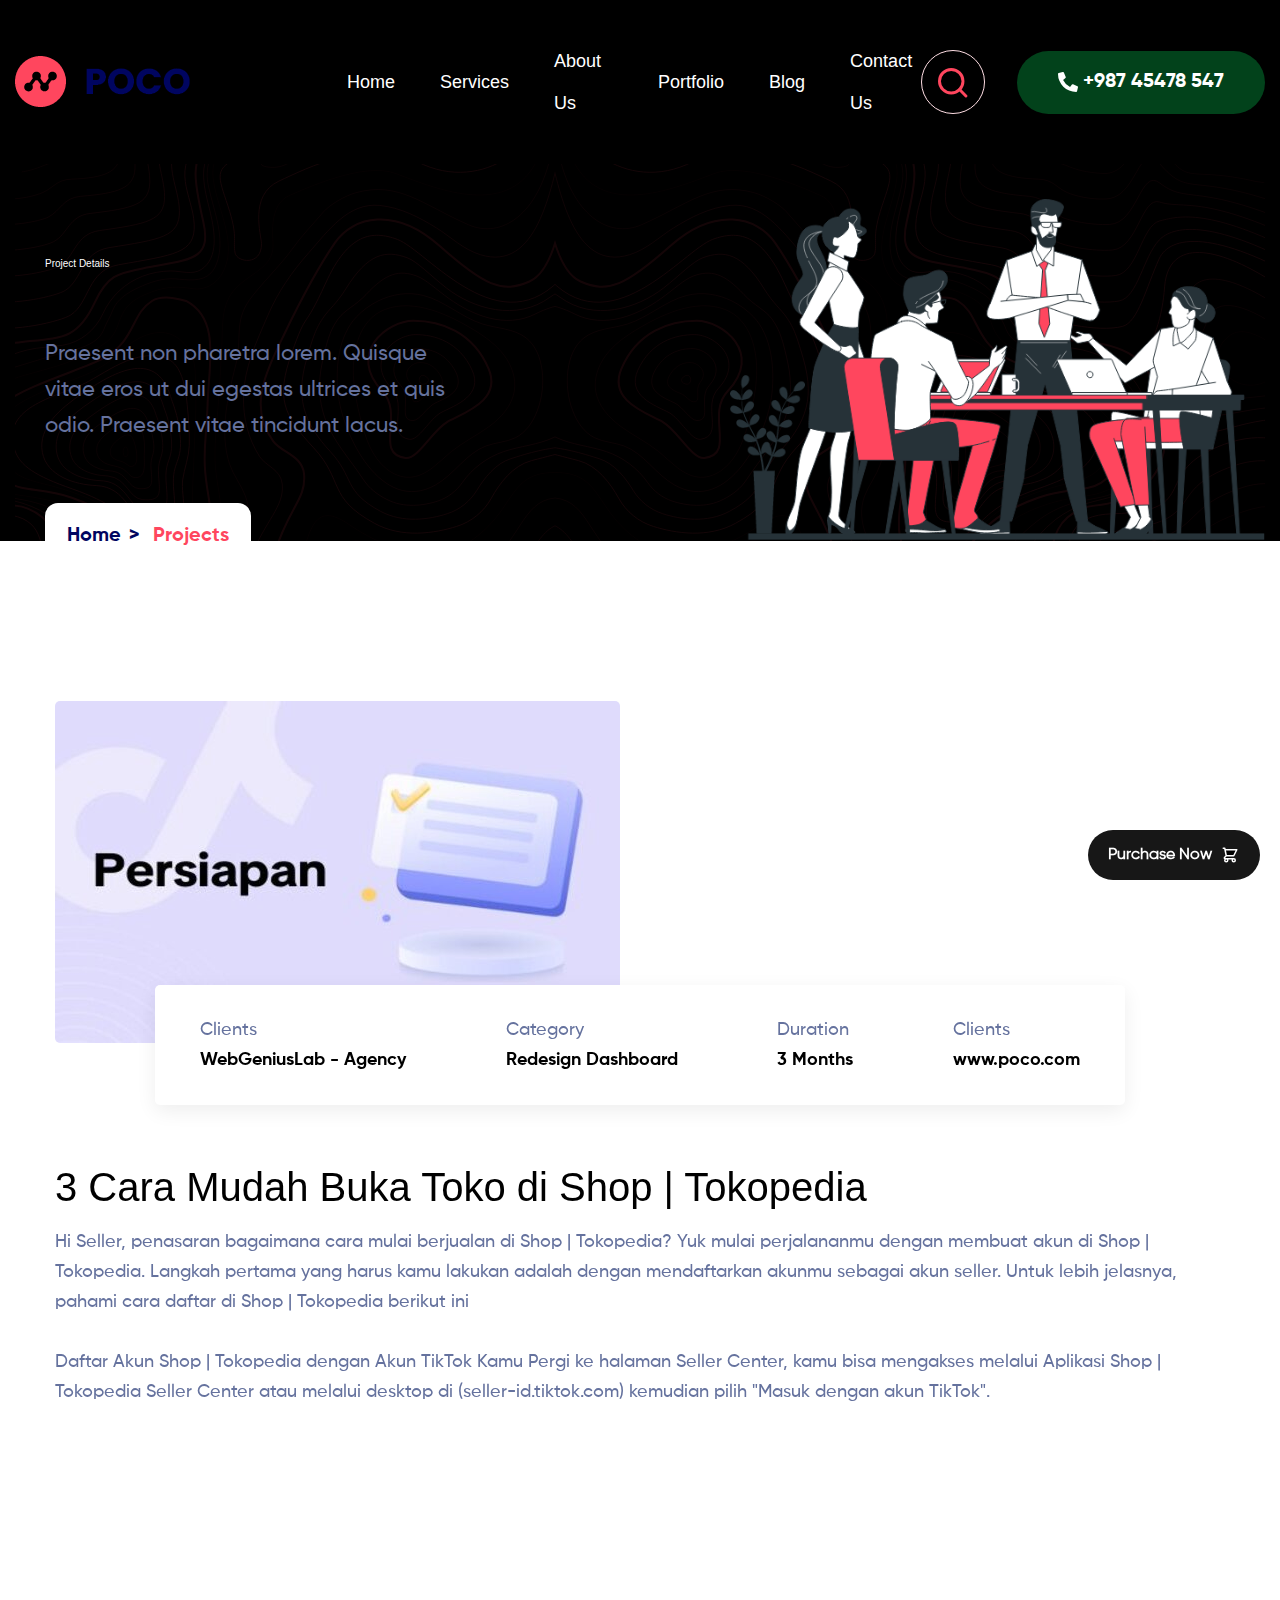
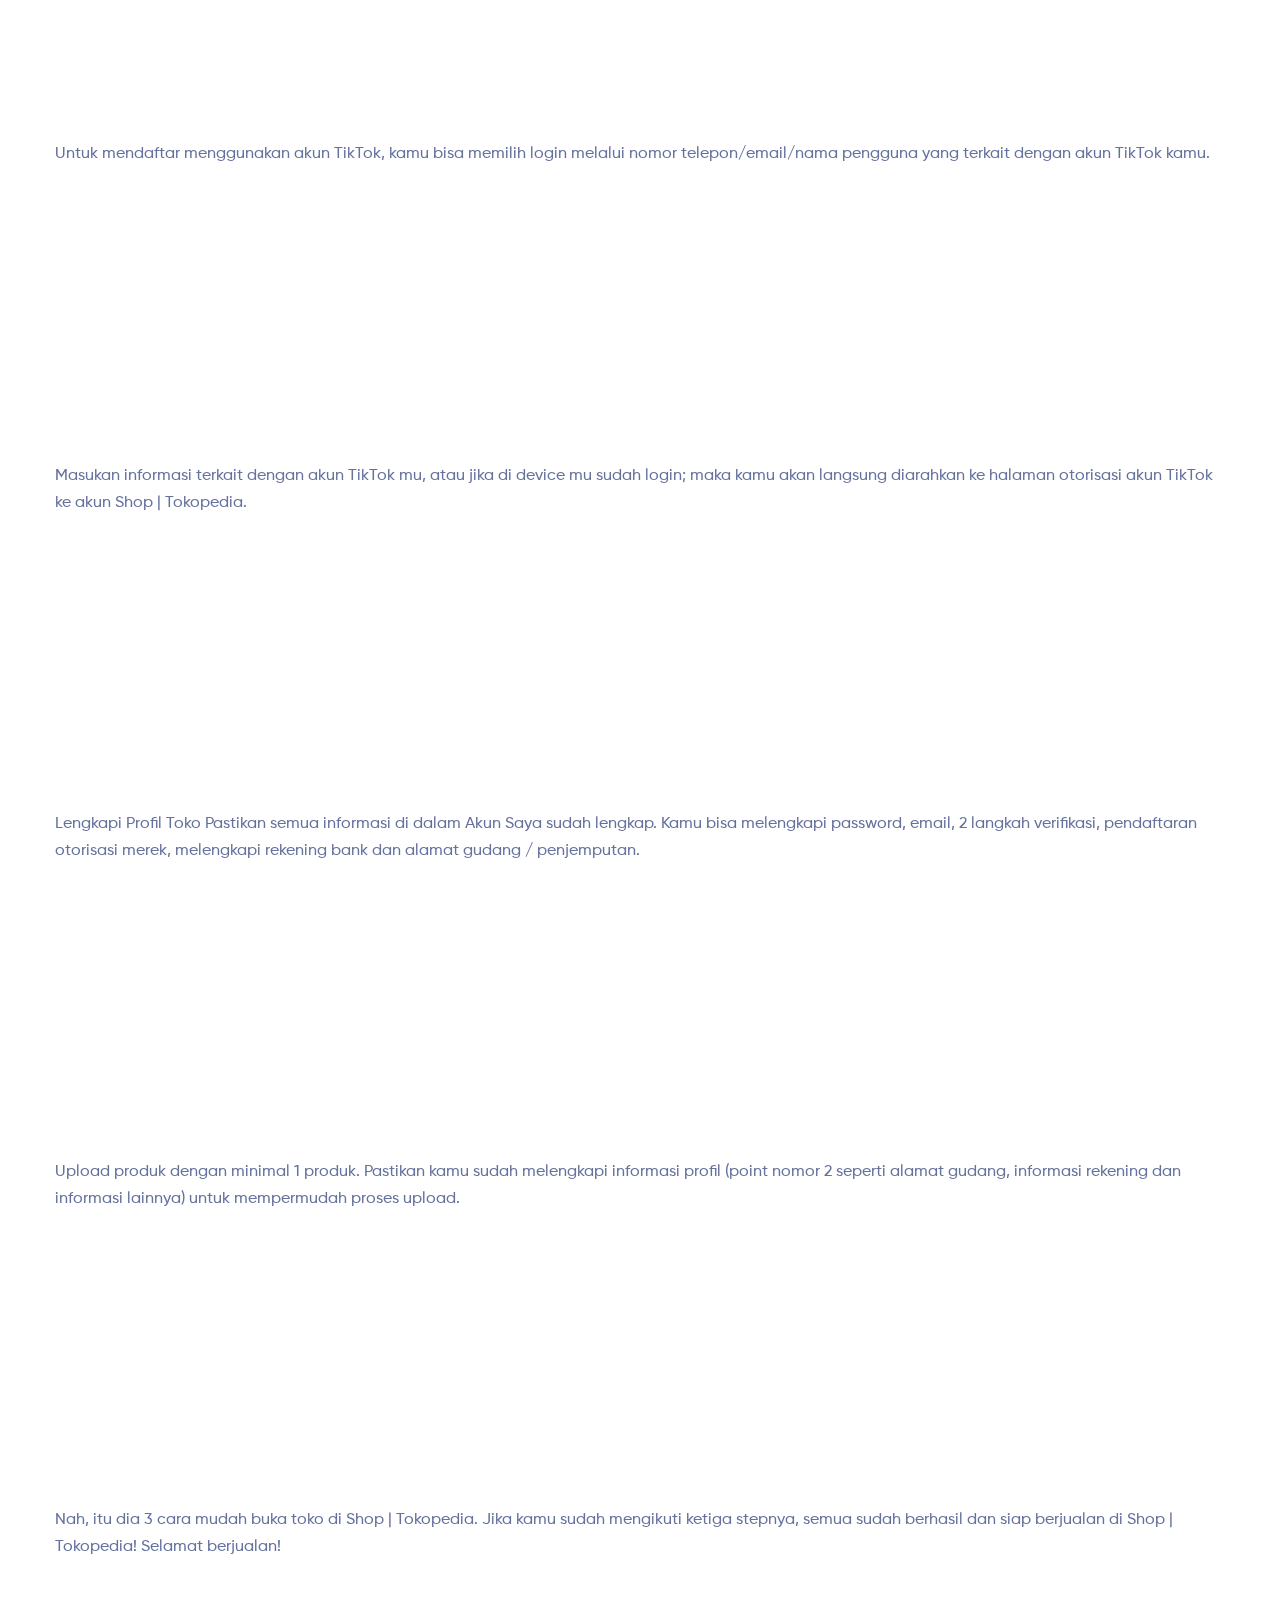
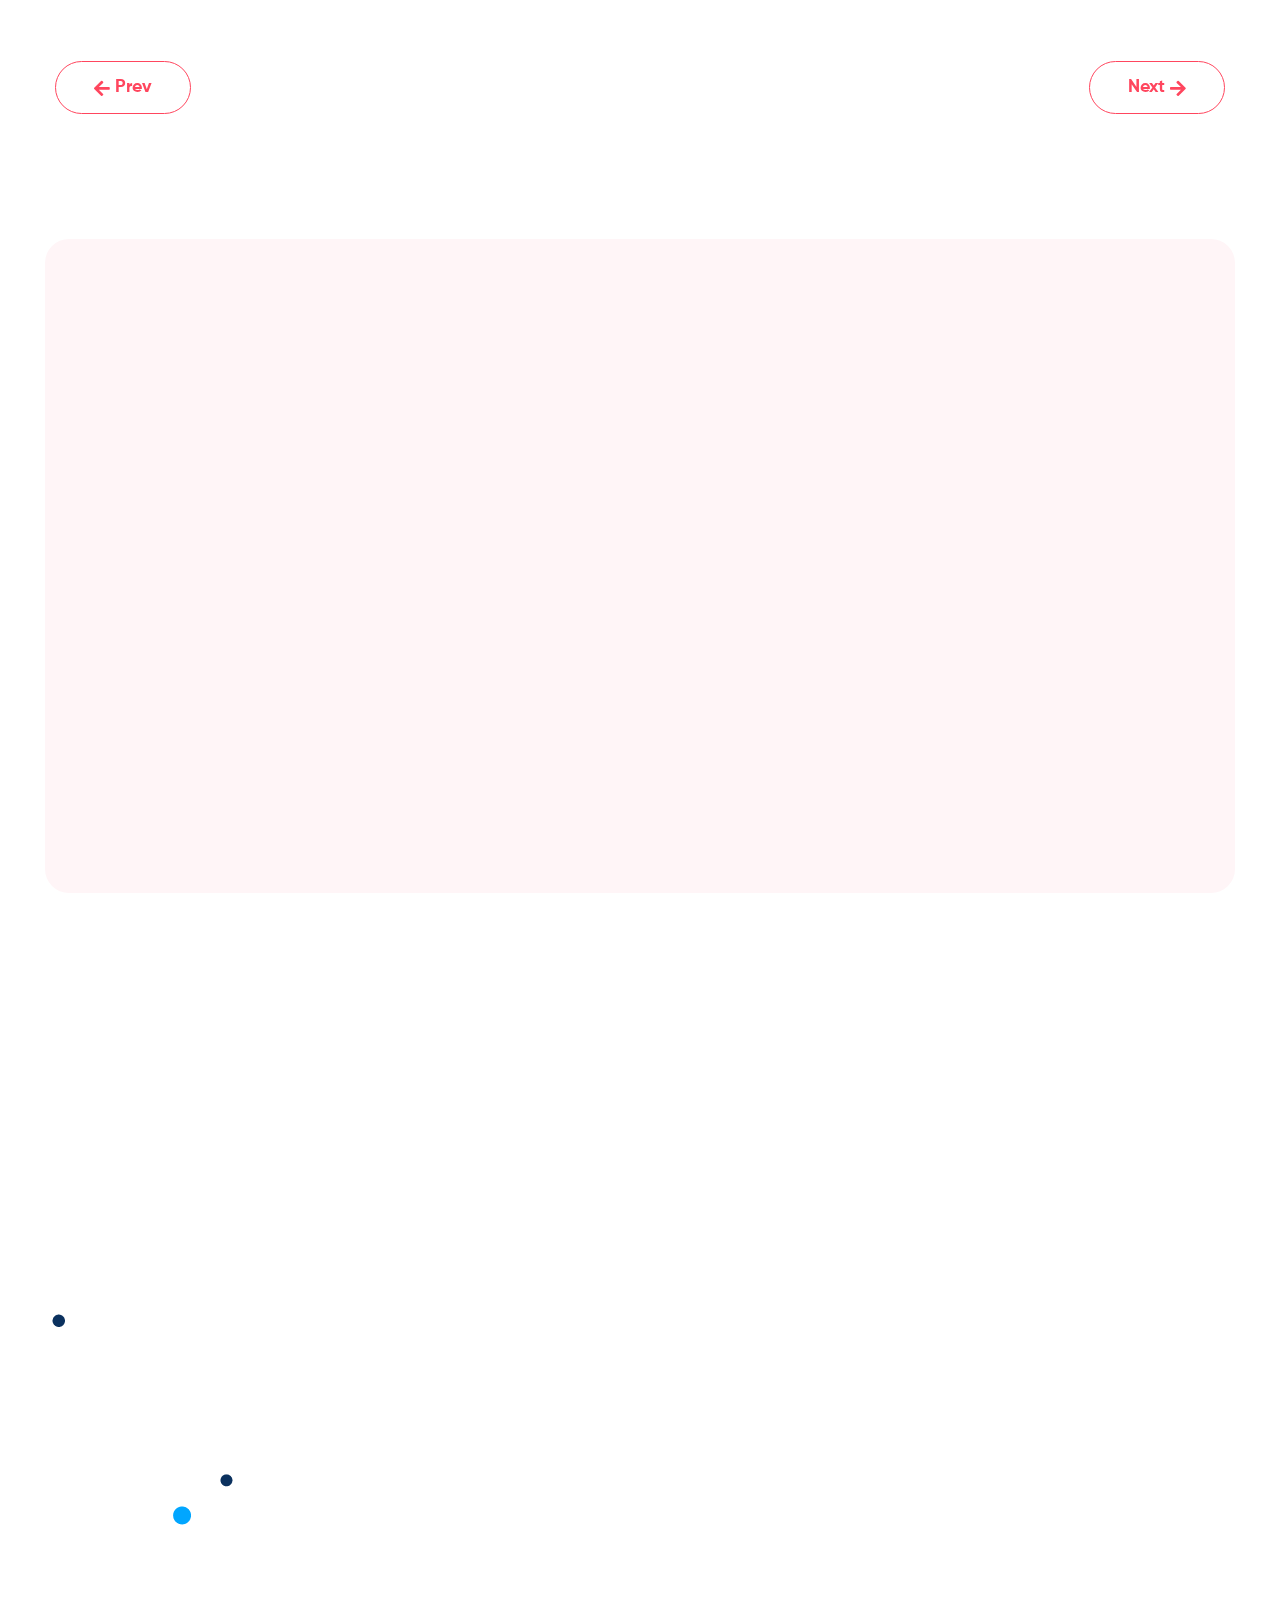
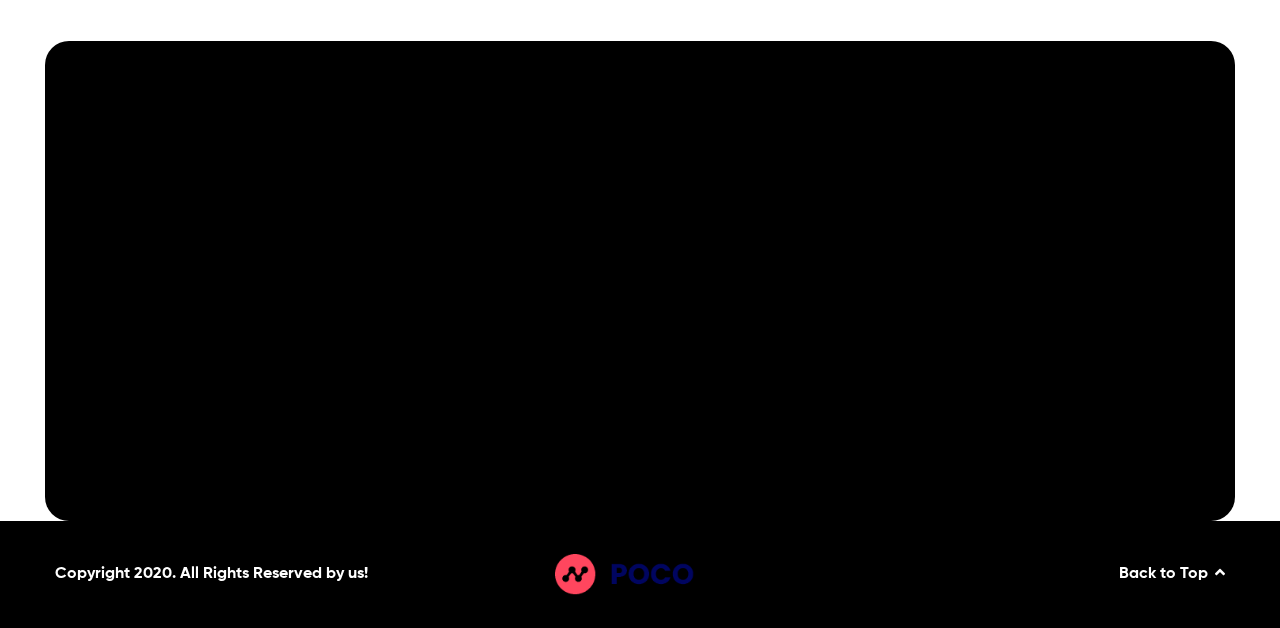
==== 3CaraMudahBukaTokodiShop.html @ 5f25d163 "Add files via upload" ====
<!DOCTYPE html>
<html lang="zxx">
    <head>
        <meta charset="utf-8" />
        <meta http-equiv="x-ua-compatible" content="ie=edge" />
        <title>Projects Detaills - Poco Template</title>
        <meta name="description" content="" />
        <meta name="viewport" content="width=device-width, initial-scale=1" />
        <!-- Place favicon.ico in the root directory -->
        <link rel="shortcut icon" type="image/x-icon" href="assets/img/favicon/boy.png" />
        <!-- CSS here -->
        <link rel="stylesheet" href="assets/css/bootstrap.min.css" />
        <link rel="stylesheet" href="assets/css/fontawesome-all.min.css" />
        <link rel="stylesheet" href="assets/css/slick.css" />
        <link rel="stylesheet" href="assets/css/magnific-popup.css" />
        <link rel="stylesheet" href="assets/css/default.css" />
        <link rel="stylesheet" href="assets/css/aos.css" />
        <link rel="stylesheet" href="assets/css/style.css" />
    </head>
    <body>
        <!--[if lte IE 9]>
            <p class="browserupgrade">You are using an <strong>outdated</strong> browser. Please <a href="https://browsehappy.com/">upgrade your browser</a> to improve your experience and security.</p>
        <![endif]-->
        <!-- Add your site or application content here -->
        <!--  HEADER AREA -->
        <header id="header" class="header-area">
            <div class="container custom-container">
                <nav class="menu-area d-flex align-items-center">
                    <div class="logo">
                        <a href="index.html"><img src="assets/img/logo/logo.png" alt="logo" /></a>
                    </div>
                    <ul class="main-menu d-flex align-items-center">
                        <li>
                            <a href="javascript:void(0)">Home</a>
                            <ul class="sub-menu">
                                <li><a href="index.html">Home Style 1</a></li>
                                <li>
                                    <a href="home-2.html">Home Style 2</a>
                                </li>
                                <li>
                                    <a href="home-3.html">Home Style 3</a>
                                </li>
                                <li>
                                    <a href="home-4.html ">Home Style 4</a>
                                </li>
                            </ul>
                        </li>
                        <li>
                            <a href="javascript:void(0)">Services</a>
                            <ul class="sub-menu">
                                <li><a href="services.html">Services</a></li>
                                <li>
                                    <a href="service-details.html">Services Details</a>
                                </li>
                            </ul>
                        </li>
                        <li>
                            <a href="javascript:void(0)">About Us</a>
                            <ul class="sub-menu">
                                <li><a href="about-us.html">About Us</a></li>
                                <li><a href="team.html">Team Members</a></li>
                            </ul>
                        </li>
                        <li>
                            <a class="active" href="javascript:void(0)">Portfolio</a>
                            <ul class="sub-menu">
                                <li><a href="project.html">Project</a></li>
                                <li>
                                    <a href="project-details.html">Project Detail</a>
                                </li>
                            </ul>
                        </li>
                        <li>
                            <a href="javascript:void(0)">Blog</a>
                            <ul class="sub-menu">
                                <li><a href="blog.html">Blog</a></li>
                                <li>
                                    <a href="blog-details.html">Blog Details</a>
                                </li>
                            </ul>
                        </li>
                        <li><a href="contact.html">Contact Us</a></li>
                    </ul>
                    <div class="right-content ml-auto">
                        <div class="search-bar">
                            <img src="assets/img/logo/search.svg" alt="search logo" />
                        </div>
                        <div class="contact-number">
                            <a class="primary__button primary__button-bgBlack" href="tel:+987 45478 547">
                                <img src="assets/img/logo/phone-alt.svg" alt="phone alt" />
                                +987 45478 547
                            </a>
                        </div>
                    </div>
                    <div class="hamburger-menu"><span></span><span></span><span></span></div>
                </nav>
                <aside>
                    <div class="sidebar-menu">
                        <div class="close-sidebar"><span></span><span></span></div>
                        <div class="logo">
                            <a href="index.html">
                                <img src="assets/img/logo/logo.png" alt="logo" />
                            </a>
                        </div>
                        <form class="asidesearch-bar">
                            <input type="text" name="search" />
                            <img src="assets/img/logo/search.svg" alt="search logo" />
                        </form>
                        <ul class="main-menu">
                            <li>
                                <a class="active" href="index.html">Home</a>
                            </li>
                            <li><a href="services.html">Services</a></li>
                            <li><a href="about-us.html">About Us</a></li>
                            <li><a href="project.html">Portfolio</a></li>
                            <li><a href="blog.html">Blog</a></li>
                            <li><a href="contact.html">Contact Us</a></li>
                        </ul>
                        <a class="primary__button primary__button-bgBlack contacprimary__button" href="tel:+987 45478 547">
                            <img src="assets/img/logo/phone-alt.svg" alt="phone alt" />
                            +987 45478 547
                        </a>
                    </div>
                    <div class="overlay"></div>
                </aside>
            </div>
            <div class="search-box">
                <div class="search-form">
                    <form action="#">
                        <input type="text" placeholder="Enter Your Kayword" />
                        <button type="submit">
                            <img src="assets/img/logo/search.svg" alt="search logo" />
                        </button>
                    </form>
                </div>
                <a class="search-close" href="javascript:void(0)"><i class="fas fa-times"></i></a>
            </div>
        </header>
        <main class="project-details-content">
            <!--  BREADCRUMB AREA -->
            <section class="banner-area breadcrumArea mb-0" >
                <div class="container custom-container">
                    <div style="background-image: url(assets/img/mask/breadcrumbmask.png);" class="breadcrum-banner">
                      <div class="row d-flex align-items-center">
                          <div class="col-lg-6 order-2 order-lg-1">
                              <div class="bannerArea__wrapper" data-aos="fade-up" data-aos-offset="500">
                                  <div class="bannerArea__title">
                                      <h1>Project Details</h1>
                                  </div>
                                  <p>
                                      Praesent non pharetra lorem. Quisque vitae eros ut dui egestas ultrices et quis odio. Praesent vitae tincidunt lacus.
                                  </p>
                              </div>
                          </div>
                          <div class="col-lg-6 order-1 order-lg-2">
                              <div class="banner-image" data-aos="fade-left" data-aos-delay="300" >
                                  <img src="assets/img/banner/breadcrumb-banner.png" alt="banner-image" class="img-fluid" />
                              </div>
                          </div>
                      </div>
                      <div class="row">
                          <div class="col-sm-12">
                              <div class="breadcrumb-wrapper">
                                  <nav aria-label="breadcrumb">
                                      <ol class="breadcrumb">
                                          <li class="breadcrumb-item">
                                              <a href="index.html">Home</a>
                                          </li>
                                          <li class="breadcrumb-item active" aria-current="page">
                                              Projects
                                          </li>
                                      </ol>
                                  </nav>
                              </div>
                          </div>
                      </div>
                      <div class="breadcrumbmask">
                          <img class="mask1" src="assets/img/mask/layerShape-02.png" alt="mask" />
                      </div>
                    </div>
                </div>
            </section>
            <!--  OUR PROJECT DETAIL AREA -->
            <section class="project-detail">
                <div class="container">
                    <div class="row">
                        <div class="col-sm-12" data-aos="fade-up">
                            <div class="overview-image">
                                <img class="img-fluid" src="assets/img/project/persiapan.jpg" alt="image" />
                            </div>
                            <div class="project-overview-wrapper">
                                <div class="overview-detail">
                                    <div class="detail-tittle">
                                        <p>Clients</p>
                                        <h6>WebGeniusLab - Agency</h6>
                                    </div>
                                    <div class="detail-tittle">
                                        <p>Category</p>
                                        <h6>Redesign Dashboard</h6>
                                    </div>
                                    <div class="detail-tittle">
                                        <p>Duration</p>
                                        <h6>3 Months</h6>
                                    </div>
                                    <div class="detail-tittle">
                                        <p>Clients</p>
                                        <h6>www.poco.com</h6>
                                    </div>
                                </div>
                            </div>
                            <div class="project-detail-content mb-40">
                                <h2>3 Cara Mudah Buka Toko di Shop | Tokopedia</h2>
                                <p>
                                    Hi Seller, penasaran bagaimana cara mulai berjualan di Shop | Tokopedia? Yuk mulai perjalananmu dengan membuat akun di Shop | Tokopedia. Langkah pertama yang harus kamu lakukan adalah dengan mendaftarkan akunmu sebagai akun seller. Untuk lebih jelasnya, pahami cara daftar di Shop | Tokopedia berikut ini
                                    <br />
                                    <br />
                                    Daftar Akun Shop | Tokopedia dengan Akun TikTok Kamu
Pergi ke halaman Seller Center, kamu bisa mengakses melalui Aplikasi Shop | Tokopedia Seller Center atau melalui desktop di (seller-id.tiktok.com) kemudian pilih "Masuk dengan akun TikTok".
                                </p>
                            </div>
                            <div class="project-detail-content-project">
                                <div class="row">
                                    <div class="col-sm-6 mb-40" data-aos="fade-right" data-aos-delay="200">
                                        <img src="assets/img/project/tiktokbisnis.png" alt="image" class="img-fluid" />
                                    </div>
                                </div>
                                <p>
                                    Untuk mendaftar menggunakan akun TikTok, kamu bisa memilih login melalui nomor telepon/email/nama pengguna yang terkait dengan akun TikTok kamu.
                                </p>
                                <div class="row">
                                    <div class="col-sm-6 mb-40" data-aos="fade-right" data-aos-delay="200">
                                        <img src="assets/img/project/2.png" alt="image" class="img-fluid" />
                                    </div>
                                </div>
                                <p>
                                    Masukan informasi terkait dengan akun TikTok mu, atau jika di device mu sudah login; maka kamu akan langsung diarahkan ke halaman otorisasi akun TikTok ke akun Shop | Tokopedia.
                                </p>
                                <div class="row">
                                    <div class="col-sm-6 mb-40" data-aos="fade-right" data-aos-delay="200">
                                        <img src="assets/img/project/3.png" alt="image" class="img-fluid" />
                                    </div>
                                </div>
                                <p>
                                    Lengkapi Profil Toko
Pastikan semua informasi di dalam Akun Saya sudah lengkap. Kamu bisa melengkapi password, email, 2 langkah verifikasi, pendaftaran otorisasi merek, melengkapi rekening bank dan alamat gudang / penjemputan.
                                </p>
                                <div class="row">
                                    <div class="col-sm-6 mb-40" data-aos="fade-right" data-aos-delay="200">
                                        <img src="assets/img/project/4.gif" alt="image" class="img-fluid" />
                                    </div>
                                </div>
                                <p>
Upload produk dengan minimal 1 produk. Pastikan kamu sudah melengkapi informasi profil (point nomor 2 seperti alamat gudang, informasi rekening dan informasi lainnya) untuk mempermudah proses upload.
                                </p>
                                <div class="row">
                                    <div class="col-sm-6 mb-40" data-aos="fade-right" data-aos-delay="200">
                                        <img src="assets/img/project/5.png" alt="image" class="img-fluid" />
                                    </div>
                                </div>
                                <p>
                                    Nah, itu dia 3 cara mudah buka toko di Shop | Tokopedia. Jika kamu sudah mengikuti ketiga stepnya, semua sudah berhasil dan siap berjualan di Shop | Tokopedia!
                                    Selamat berjualan!
                                </p>
                                <div class="project-next-prev-button">
                                    <a class="primary__button btn-modifi" href="#"><i class="icon01 fas fa-arrow-left"></i>Prev</a>
                                    <a class="primary__button btn-modifi" href="#">Next<i class="icon02 fas fa-arrow-right"></i></a>
                                </div>
                            </div>
                        </div>
                        
                    </div>
                </div>
            </section>
            <!--  OUR WORK PROCESS -->
            <section class="our-work-process project-detail project-work-process pt-125">
                <div class="container">
                    <div class="section-title text-center" data-aos="fade-up">
                        <h2>We Followed This Steps</h2>
                    </div>
                    <div class="row">
                        <div class="col-lg-4">
                            <div class="process-item mb-30 mb-lg-0" data-aos="fade-up">
                                <div class="around-dotted dashed01">
                                    <div class="image" style="background-color: #7353ff;">
                                        <img src="assets/img/services/process01.svg" alt="Work Process" class="img-fluid" />
                                    </div>
                                </div>
                                <div class="process-text">
                                    <h3 class="mb-20">Discuss</h3>
                                    <p>
                                      Donec metus lorem, vulputate at 
                                      sapien sit  amet, auctor iaculis lorem. In 
                                      vel hendrerit nisi Vesiulum ege.
                                    </p>
                                </div>
                            </div>
                        </div>
                        <div class="col-lg-4">
                            <div class="process-item mb-30 mb-lg-0" data-aos="fade-up" data-aos-delay="400">
                                <div class="around-dotted dashed02">
                                    <div class="image" style="background-color: #29c6ff;">
                                        <img src="assets/img/services/process02.svg" alt="Work Process" class="img-fluid" />
                                    </div>
                                </div>
                                <div class="process-text">
                                    <h3 class="mb-20">Mapping</h3>
                                    <p>
                                      Donec metus lorem, vulputate at 
                                      sapien sit  amet, auctor iaculis lorem. In 
                                      vel hendrerit nisi Vesiulum ege.
                                    </p>
                                </div>
                            </div>
                        </div>
                        <div class="col-lg-4">
                            <div class="process-item" data-aos="fade-up" data-aos-delay="500">
                                <div class="around-dotted dashed03">
                                    <div class="image" style="background-color: #63be52;">
                                        <img src="assets/img/services/process03.svg" alt="Work Process" class="img-fluid" />
                                    </div>
                                </div>
                                <div class="process-text">
                                    <h3 class="mb-20">Discuss</h3>
                                    <p>
                                      Donec metus lorem, vulputate at 
                                      sapien sit  amet, auctor iaculis lorem. In 
                                      vel hendrerit nisi Vesiulum ege.
                                    </p>
                                </div>
                            </div>
                        </div>
                    </div>
                </div>
                <div class="shape">
                    <img data-aos="fade-down" data-aos-easing="linear" src="assets/img/mask/leftMask.svg" alt="shape" class="img-fluid round-shape01" />
                    <img data-aos="fade-down" data-aos-easing="linear" src="assets/img/mask/mask06.png" alt="shape" class="img-fluid round-shape02" />
                </div>
            </section>
            <!--  CALL TO ACTION AREA -->
            <section class="callto-action callto-action-modifi callto-action-project-d">
                <div class="container">
                    <div class="row align-items-center">
                        <div class="col-lg-7 col-md-12 order-2 order-lg-1">
                            <div class="callto-action-text" data-aos="fade-up">
                                <h2>Have Any Project On Mind? Contact Us!</h2>
                                <p>
                                  Lorem ipsum dolor sit amet, consectetur adipiscing elit. Vivamus congue ipsum id neque placerat, et tempus nibh accumsan. Maecenas hendrerit faucibus ante. Fusce placerat laoreet ligula, non porttito.
                                </p>
                                <a href="contact.html" class="primary__button primary__button-bgPrimary">Send Message</a>
                            </div>
                        </div>
                        <div class="col-lg-5 col-md-12 order-1 order-lg-2">
                            <div class="callto-action-image" data-aos="fade-left" data-aos-delay="500">
                                <img src="assets/img/action/image.svg" alt="Call To Action" />
                            </div>
                        </div>
                    </div>
                    <div class="mask-group">
                        <img class="mask01" src="assets/img/mask/mask5.png" alt="mask" />
                    </div>
                </div>
            </section>
        </main>
        <!--  FOOTER AREA -->
        <footer>
            <div class="footer-area">
                <div class="container">
                    <div class="row">
                        <div class="col-lg-4 col-md-6 order-lg-0 order-4">
                            <div class="footer-area-about mb-50" data-aos="fade-up">
                                <h4>About Us</h4>
                                <p>
                                    Lorem ipsum dolor sit amet, consectetur adipiscing elit. Donec ut scelerisque arcu, at
                                    porttitor lacus. Integer.
                                </p>
                                <div class="footer-area-links">
                                    <a href="javascript:void(0)"><i class="fab fa-facebook-f"></i></a>
                                    <a href="javascript:void(0)"><i class="fab fa-twitter"></i></a>
                                    <a href="javascript:void(0)"><i class="fab fa-instagram"></i></a>
                                </div>
                            </div>
                        </div>
                        <div class="col-lg-2 mr-lg-65 col-md-4 col-6 order-lg-0 order-md-1">
                            <div class="footer-area-lists mb-30" data-aos="fade-up" data-aos-delay="300">
                                <h4>Company</h4>
                                <ul>
                                    <li>
                                        <a href="about-us.html">About us</a>
                                    </li>
                                    <li>
                                        <a href="contact.html">Contact us</a>
                                    </li>
                                    <li>
                                        <a href="javascript:void(0)">Careers</a>
                                    </li>
                                    <li>
                                        <a href="javascript:void(0)">Press</a>
                                    </li>
                                </ul>
                            </div>
                        </div>
                        <div class="col-lg-2 mr-lg-65 col-md-4 col-6 order-lg-0 order-2">
                            <div class="footer-area-lists mb-30" data-aos="fade-up" data-aos-delay="400">
                                <h4>Products</h4>
                                <ul>
                                    <li>
                                        <a href="javascript:void(0)">Features</a>
                                    </li>
                                    <li>
                                        <a href="javascript:void(0)">Pricing</a>
                                    </li>
                                    <li>
                                        <a href="javascript:void(0)">News</a>
                                    </li>
                                    <li>
                                        <a href="javascript:void(0)">Help desk</a>
                                    </li>
                                    <li>
                                        <a href="contact.html">Support</a>
                                    </li>
                                </ul>
                            </div>
                        </div>
                        <div class="col-lg-2 col-md-4 col-6 order-lg-0 order-md-3">
                            <div class="footer-area-lists" data-aos="fade-up" data-aos-delay="500">
                                <h4>Legal</h4>
                                <ul>
                                    <li>
                                        <a href="javascript:void(0)">Privacy Policy</a>
                                    </li>
                                    <li>
                                        <a href="javascript:void(0)">Terms & Conditions</a>
                                    </li>
                                    <li>
                                        <a href="javascript:void(0)">Return Policy</a>
                                    </li>
                                </ul>
                            </div>
                        </div>
                    </div>
                </div>
                <div class="footer-area-shape">
                    <img data-aos="fade-down" data-aos-easing="linear" data-aos-delay="600" src="assets/img/mask/penta-02.svg"
                        alt="shape" class="img-fluid ft-shape-01" />
                    <img data-aos="fade-down" data-aos-easing="linear" data-aos-delay="700" src="assets/img/mask/downShape.svg"
                        alt="shape" class="img-fluid ft-shape-02" />
                    <img data-aos="fade-left" data-aos-easing="linear" data-aos-delay="500" src="assets/img/mask/circle-01.svg"
                        alt="shape" class="img-fluid ft-shape-03" />
                </div>
            </div>
            <!-- copyright area -->
            <div class="copyright">
                <div class="container">
                    <div class="row align-items-center copyright-area">
                        <div class="col-lg-5 col-md-4 col-sm-12">
                            <div class="copyright-area-text">
                                <p>Copyright 2020. All Rights Reserved by us!</p>
                            </div>
                        </div>
                        <div class="col-lg-2 col-md-4 col-sm-12">
                            <div class="copyright-area-logo">
                                <a href="index.html">
                                    <img src="assets/img/logo/logo.png" alt="logo" class="img-fluid" />
                                </a>
                            </div>
                        </div>
                        <div class="col-lg-5 col-md-4 col-sm-12">
                            <div class="copyright-area-top text-lg-right">
                                <a href="#header" id="to-top">Back to Top <i class="fas fa-angle-up"></i></a>
                            </div>
                        </div>
                    </div>
                </div>
            </div>
        </footer>
        <!-- JS here -->
        <script src="assets/js/vendor/jquery-1.12.4.min.js"></script>
        <script src="assets/js/popper.min.js"></script>
        <script src="assets/js/bootstrap.min.js"></script>
        <script src="assets/js/aos.js"></script>
        <script src="assets/js/main.js"></script>
                <!-- Purchase Button -->
        <div class="templatecookie-btn">
            <a href="https://1.envato.market/e4QrVj" class="purchase-btn">
            Purchase Now
            <span>
            <svg xmlns="http://www.w3.org/2000/svg" class="h-6 w-6" fill="" viewBox="0 0 24 24" stroke="currentColor">
            <path stroke-linecap="round" stroke-linejoin="round" stroke-width="2" d="M3 3h2l.4 2M7 13h10l4-8H5.4M7 13L5.4 5M7 13l-2.293 2.293c-.63.63-.184 1.707.707 1.707H17m0 0a2 2 0 100 4 2 2 0 000-4zm-8 2a2 2 0 11-4 0 2 2 0 014 0z" />
            </svg>
            </span>
            </a>
        </div>
    </body>
</html>
---- assets/css/default.css ----
.mt-5{margin-top:5px}.mt-10{margin-top:10px}.mt-15{margin-top:15px}.mt-20{margin-top:20px}.mt-25{margin-top:25px}.mt-30{margin-top:30px}.mt-35{margin-top:35px}.mt-40{margin-top:40px}.mt-45{margin-top:45px}.mt-50{margin-top:50px}.mt-55{margin-top:55px}.mt-60{margin-top:60px}.mt-65{margin-top:65px}.mt-70{margin-top:70px}.mt-75{margin-top:75px}.mt-80{margin-top:80px}.mt-85{margin-top:85px}.mt-90{margin-top:90px}.mt-95{margin-top:95px}.mt-100{margin-top:100px}.mt-105{margin-top:105px}.mt-110{margin-top:110px}.mt-115{margin-top:115px}.mt-120{margin-top:120px}.mt-125{margin-top:125px}.mt-130{margin-top:130px}.mt-135{margin-top:135px}.mt-140{margin-top:140px}.mt-145{margin-top:145px}.mt-150{margin-top:150px}.mt-155{margin-top:155px}.mt-160{margin-top:160px}.mt-165{margin-top:165px}.mt-170{margin-top:170px}.mt-175{margin-top:175px}.mt-180{margin-top:180px}.mt-185{margin-top:185px}.mt-190{margin-top:190px}.mt-195{margin-top:195px}.mt-200{margin-top:200px}.mb-5{margin-bottom:5px}.mb-10{margin-bottom:10px}.mb-15{margin-bottom:15px}.mb-20{margin-bottom:20px}.mb-25{margin-bottom:25px}.mb-30{margin-bottom:30px}.mb-35{margin-bottom:35px}.mb-40{margin-bottom:40px}.mb-45{margin-bottom:45px}.mb-50{margin-bottom:50px}.mb-55{margin-bottom:55px}.mb-60{margin-bottom:60px}.mb-65{margin-bottom:65px}.mb-70{margin-bottom:70px}.mb-75{margin-bottom:75px}.mb-80{margin-bottom:80px}.mb-85{margin-bottom:85px}.mb-90{margin-bottom:90px}.mb-95{margin-bottom:95px}.mb-100{margin-bottom:100px}.mb-105{margin-bottom:105px}.mb-110{margin-bottom:110px}.mb-115{margin-bottom:115px}.mb-120{margin-bottom:120px}.mb-125{margin-bottom:125px}.mb-130{margin-bottom:130px}.mb-135{margin-bottom:135px}.mb-140{margin-bottom:140px}.mb-145{margin-bottom:145px}.mb-150{margin-bottom:150px}.mb-155{margin-bottom:155px}.mb-160{margin-bottom:160px}.mb-165{margin-bottom:165px}.mb-170{margin-bottom:170px}.mb-175{margin-bottom:175px}.mb-180{margin-bottom:180px}.mb-185{margin-bottom:185px}.mb-190{margin-bottom:190px}.mb-195{margin-bottom:195px}.mb-200{margin-bottom:200px}.ml-5{margin-left:5px}.ml-10{margin-left:10px}.ml-15{margin-left:15px}.ml-20{margin-left:20px}.ml-25{margin-left:25px}.ml-30{margin-left:30px}.ml-35{margin-left:35px}.ml-40{margin-left:40px}.ml-45{margin-left:45px}.ml-50{margin-left:50px}.ml-55{margin-left:55px}.ml-60{margin-left:60px}.ml-65{margin-left:65px}.ml-70{margin-left:70px}.ml-75{margin-left:75px}.ml-80{margin-left:80px}.ml-85{margin-left:85px}.ml-90{margin-left:90px}.ml-95{margin-left:95px}.ml-100{margin-left:100px}.ml-105{margin-left:105px}.ml-110{margin-left:110px}.ml-115{margin-left:115px}.ml-120{margin-left:120px}.ml-125{margin-left:125px}.ml-130{margin-left:130px}.ml-135{margin-left:135px}.ml-140{margin-left:140px}.ml-145{margin-left:145px}.ml-150{margin-left:150px}.ml-155{margin-left:155px}.ml-160{margin-left:160px}.ml-165{margin-left:165px}.ml-170{margin-left:170px}.ml-175{margin-left:175px}.ml-180{margin-left:180px}.ml-185{margin-left:185px}.ml-190{margin-left:190px}.ml-195{margin-left:195px}.ml-200{margin-left:200px}.mr-5{margin-right:5px}.mr-10{margin-right:10px}.mr-15{margin-right:15px}.mr-20{margin-right:20px}.mr-25{margin-right:25px}.mr-30{margin-right:30px}.mr-35{margin-right:35px}.mr-40{margin-right:40px}.mr-45{margin-right:45px}.mr-50{margin-right:50px}.mr-55{margin-right:55px}.mr-60{margin-right:60px}.mr-65{margin-right:65px}.mr-70{margin-right:70px}.mr-75{margin-right:75px}.mr-80{margin-right:80px}.mr-85{margin-right:85px}.mr-90{margin-right:90px}.mr-95{margin-right:95px}.mr-100{margin-right:100px}.mr-105{margin-right:105px}.mr-110{margin-right:110px}.mr-115{margin-right:115px}.mr-120{margin-right:120px}.mr-125{margin-right:125px}.mr-130{margin-right:130px}.mr-135{margin-right:135px}.mr-140{margin-right:140px}.mr-145{margin-right:145px}.mr-150{margin-right:150px}.mr-155{margin-right:155px}.mr-160{margin-right:160px}.mr-165{margin-right:165px}.mr-170{margin-right:170px}.mr-175{margin-right:175px}.mr-180{margin-right:180px}.mr-185{margin-right:185px}.mr-190{margin-right:190px}.mr-195{margin-right:195px}.mr-200{margin-right:200px}.pt-5{padding-top:5px}.pt-10{padding-top:10px}.pt-15{padding-top:15px}.pt-20{padding-top:20px}.pt-25{padding-top:25px}.pt-30{padding-top:30px}.pt-35{padding-top:35px}.pt-40{padding-top:40px}.pt-45{padding-top:45px}.pt-50{padding-top:50px}.pt-55{padding-top:55px}.pt-60{padding-top:60px}.pt-65{padding-top:65px}.pt-70{padding-top:70px}.pt-75{padding-top:75px}.pt-80{padding-top:80px}.pt-85{padding-top:85px}.pt-90{padding-top:90px}.pt-95{padding-top:95px}.pt-100{padding-top:100px}.pt-105{padding-top:105px}.pt-110{padding-top:110px}.pt-115{padding-top:115px}.pt-120{padding-top:120px}.pt-125{padding-top:125px}.pt-130{padding-top:130px}.pt-135{padding-top:135px}.pt-140{padding-top:140px}.pt-145{padding-top:145px}.pt-150{padding-top:150px}.pt-155{padding-top:155px}.pt-160{padding-top:160px}.pt-165{padding-top:165px}.pt-170{padding-top:170px}.pt-175{padding-top:175px}.pt-180{padding-top:180px}.pt-185{padding-top:185px}.pt-190{padding-top:190px}.pt-195{padding-top:195px}.pt-200{padding-top:200px}.pb-5{padding-bottom:5px}.pb-10{padding-bottom:10px}.pb-15{padding-bottom:15px}.pb-20{padding-bottom:20px}.pb-25{padding-bottom:25px}.pb-30{padding-bottom:30px}.pb-35{padding-bottom:35px}.pb-40{padding-bottom:40px}.pb-45{padding-bottom:45px}.pb-50{padding-bottom:50px}.pb-55{padding-bottom:55px}.pb-60{padding-bottom:60px}.pb-65{padding-bottom:65px}.pb-70{padding-bottom:70px}.pb-75{padding-bottom:75px}.pb-80{padding-bottom:80px}.pb-85{padding-bottom:85px}.pb-90{padding-bottom:90px}.pb-95{padding-bottom:95px}.pb-100{padding-bottom:100px}.pb-105{padding-bottom:105px}.pb-110{padding-bottom:110px}.pb-115{padding-bottom:115px}.pb-120{padding-bottom:120px}.pb-125{padding-bottom:125px}.pb-130{padding-bottom:130px}.pb-135{padding-bottom:135px}.pb-140{padding-bottom:140px}.pb-145{padding-bottom:145px}.pb-150{padding-bottom:150px}.pb-155{padding-bottom:155px}.pb-160{padding-bottom:160px}.pb-165{padding-bottom:165px}.pb-170{padding-bottom:170px}.pb-175{padding-bottom:175px}.pb-180{padding-bottom:180px}.pb-185{padding-bottom:185px}.pb-190{padding-bottom:190px}.pb-195{padding-bottom:195px}.pb-200{padding-bottom:200px}.pl-5{padding-left:5px}.pl-10{padding-left:10px}.pl-15{padding-left:15px}.pl-20{padding-left:20px}.pl-25{padding-left:25px}.pl-30{padding-left:30px}.pl-35{padding-left:35px}.pl-40{padding-left:40px}.pl-45{padding-left:45px}.pl-50{padding-left:50px}.pl-55{padding-left:55px}.pl-60{padding-left:60px}.pl-65{padding-left:65px}.pl-70{padding-left:70px}.pl-75{padding-left:75px}.pl-80{padding-left:80px}.pl-85{padding-left:85px}.pl-90{padding-left:90px}.pl-95{padding-left:95px}.pl-100{padding-left:100px}.pl-105{padding-left:105px}.pl-110{padding-left:110px}.pl-115{padding-left:115px}.pl-120{padding-left:120px}.pl-125{padding-left:125px}.pl-130{padding-left:130px}.pl-135{padding-left:135px}.pl-140{padding-left:140px}.pl-145{padding-left:145px}.pl-150{padding-left:150px}.pl-155{padding-left:155px}.pl-160{padding-left:160px}.pl-165{padding-left:165px}.pl-170{padding-left:170px}.pl-175{padding-left:175px}.pl-180{padding-left:180px}.pl-185{padding-left:185px}.pl-190{padding-left:190px}.pl-195{padding-left:195px}.pl-200{padding-left:200px}.pr-5{padding-right:5px}.pr-10{padding-right:10px}.pr-15{padding-right:15px}.pr-20{padding-right:20px}.pr-25{padding-right:25px}.pr-30{padding-right:30px}.pr-35{padding-right:35px}.pr-40{padding-right:40px}.pr-45{padding-right:45px}.pr-50{padding-right:50px}.pr-55{padding-right:55px}.pr-60{padding-right:60px}.pr-65{padding-right:65px}.pr-70{padding-right:70px}.pr-75{padding-right:75px}.pr-80{padding-right:80px}.pr-85{padding-right:85px}.pr-90{padding-right:90px}.pr-95{padding-right:95px}.pr-100{padding-right:100px}.pr-105{padding-right:105px}.pr-110{padding-right:110px}.pr-115{padding-right:115px}.pr-120{padding-right:120px}.pr-125{padding-right:125px}.pr-130{padding-right:130px}.pr-135{padding-right:135px}.pr-140{padding-right:140px}.pr-145{padding-right:145px}.pr-150{padding-right:150px}.pr-155{padding-right:155px}.pr-160{padding-right:160px}.pr-165{padding-right:165px}.pr-170{padding-right:170px}.pr-175{padding-right:175px}.pr-180{padding-right:180px}.pr-185{padding-right:185px}.pr-190{padding-right:190px}.pr-195{padding-right:195px}.pr-200{padding-right:200px}.py-125{padding: 125px 0px;}.pb-130{padding-bottom: 130px;}.py-100{padding-top: 100px; padding-bottom: 100px;}
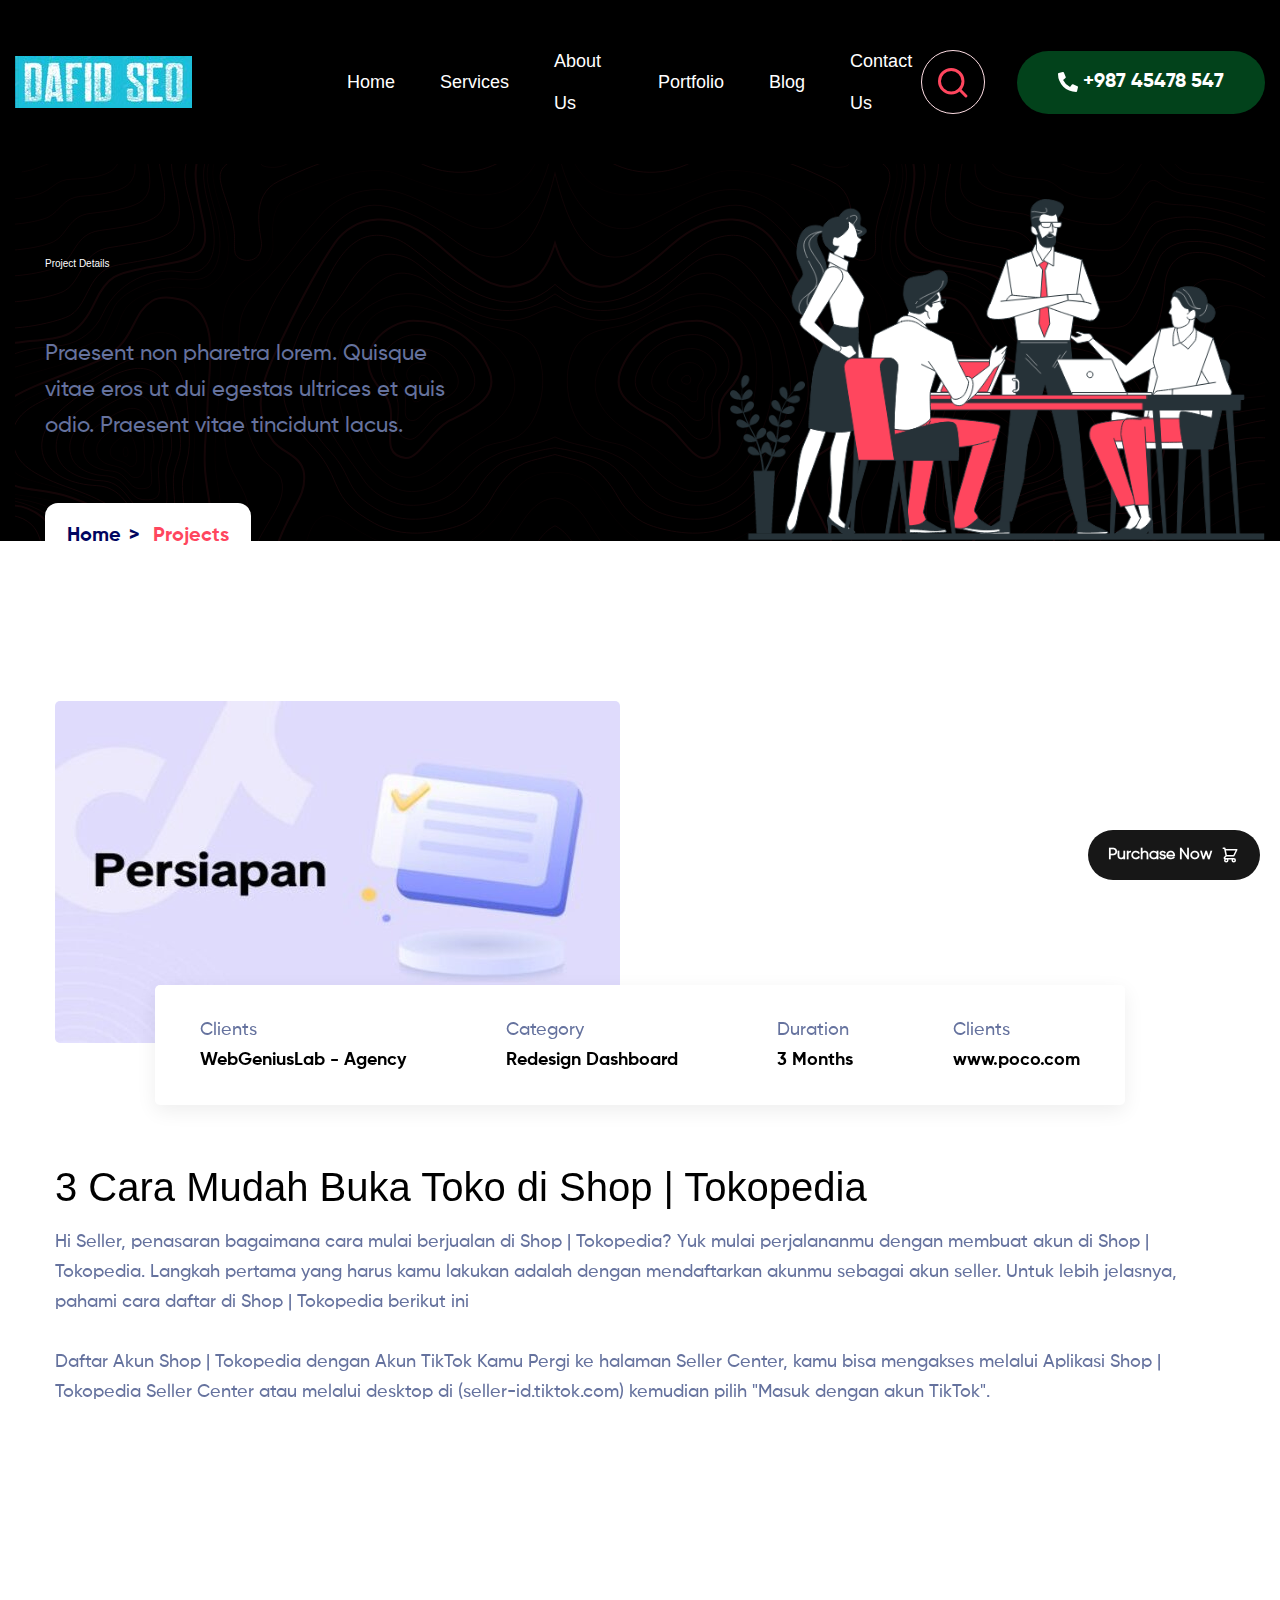
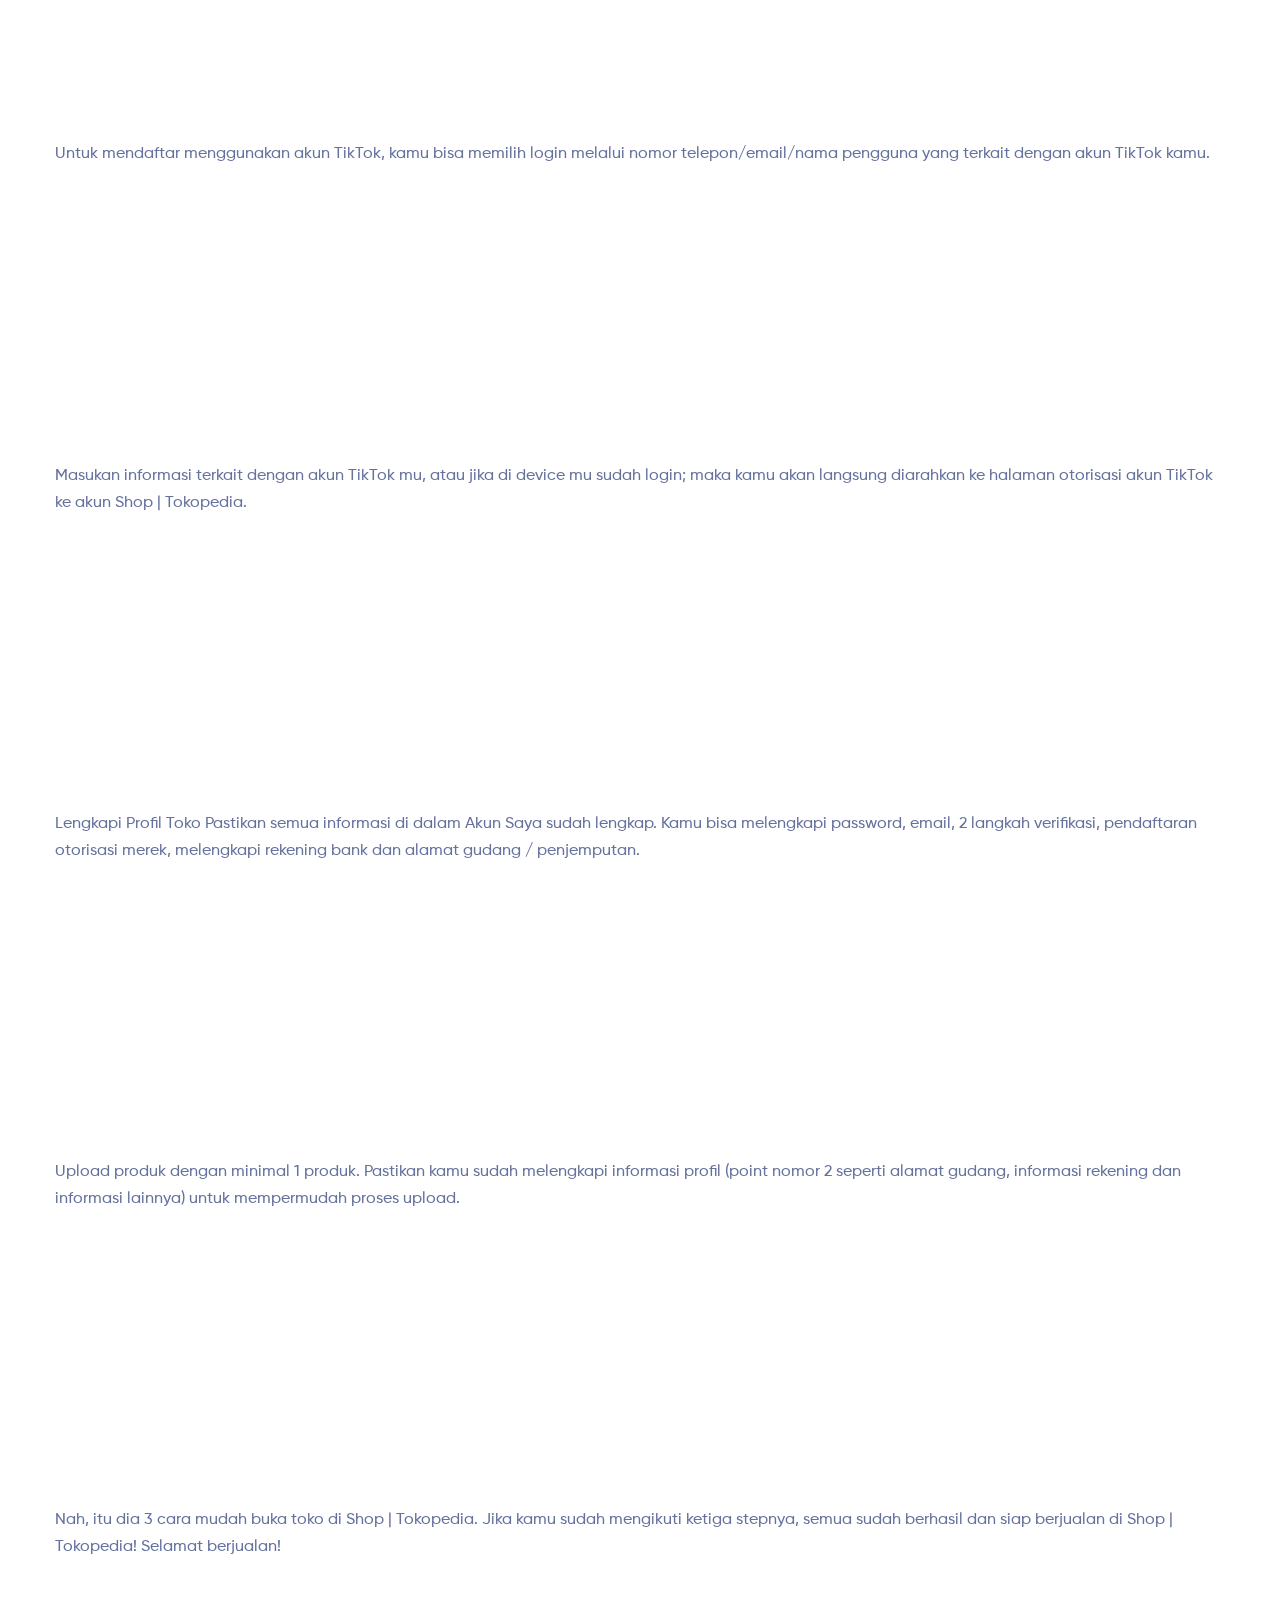
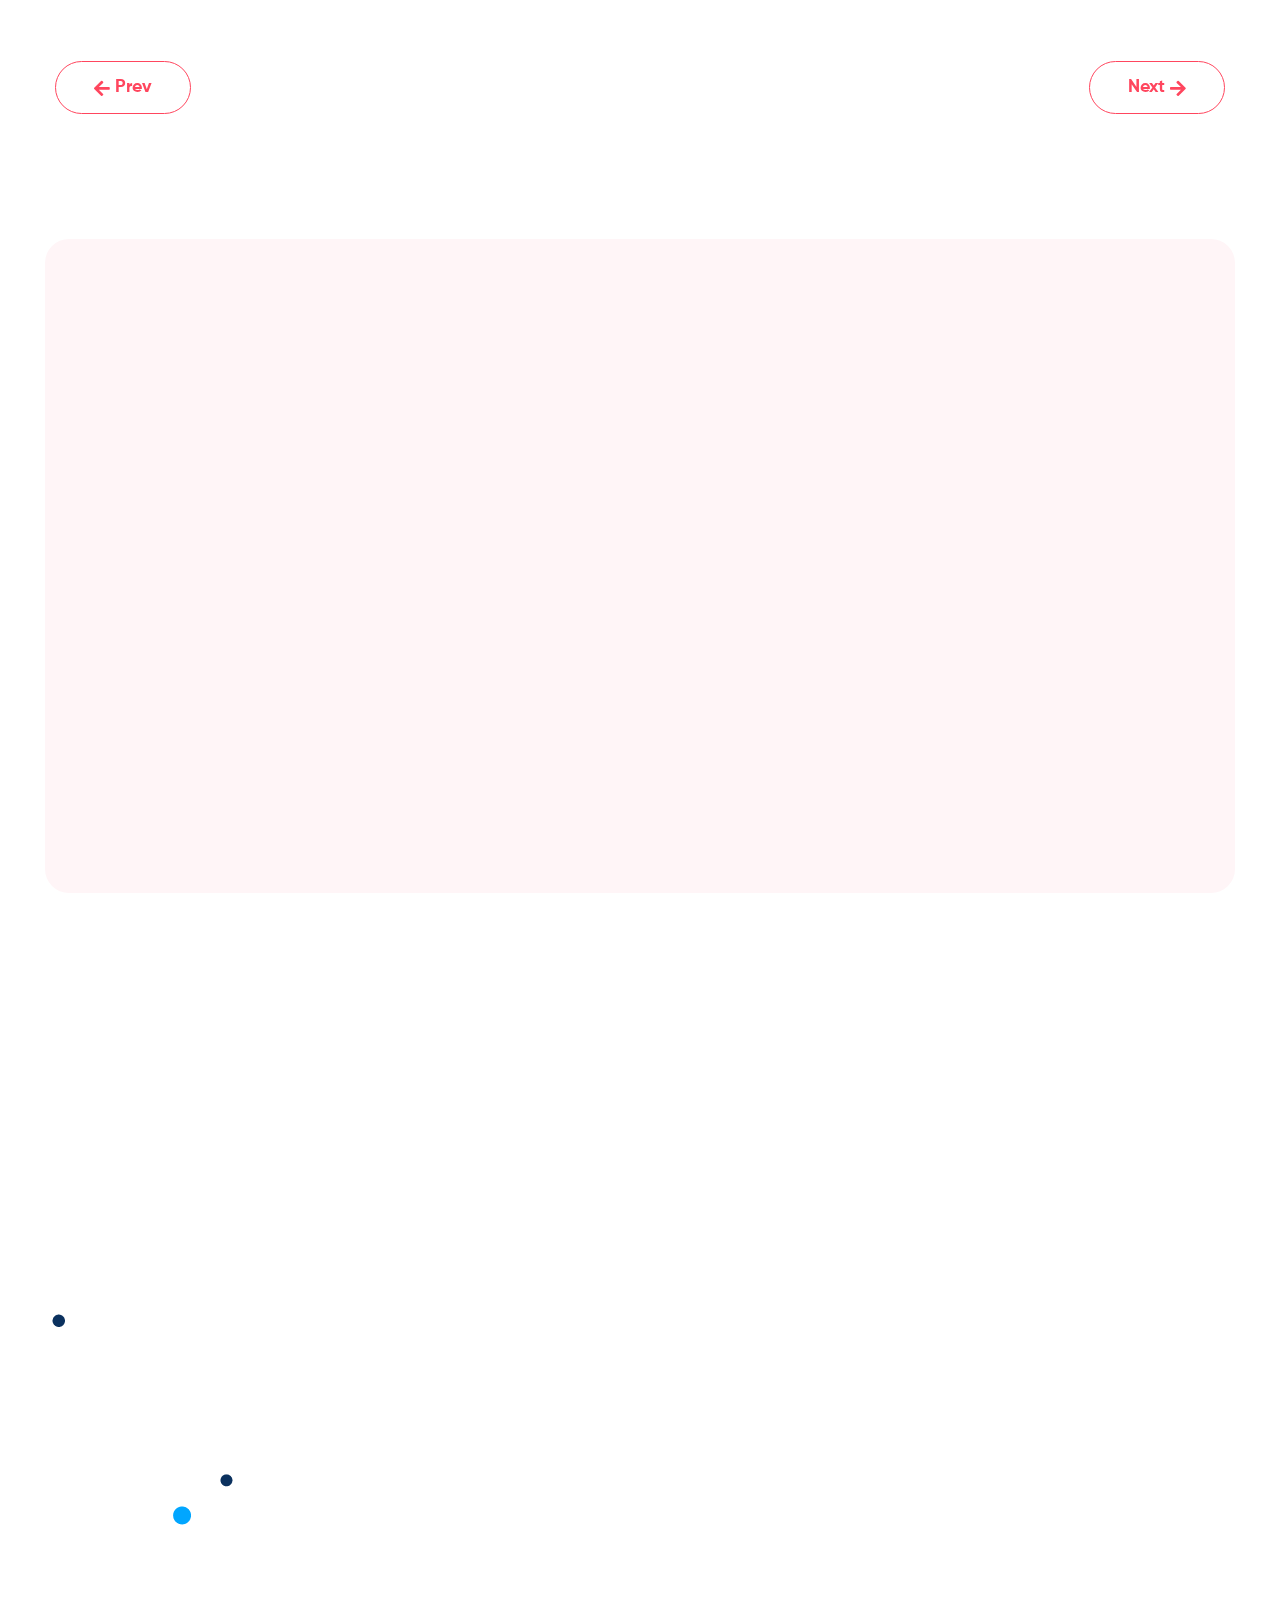
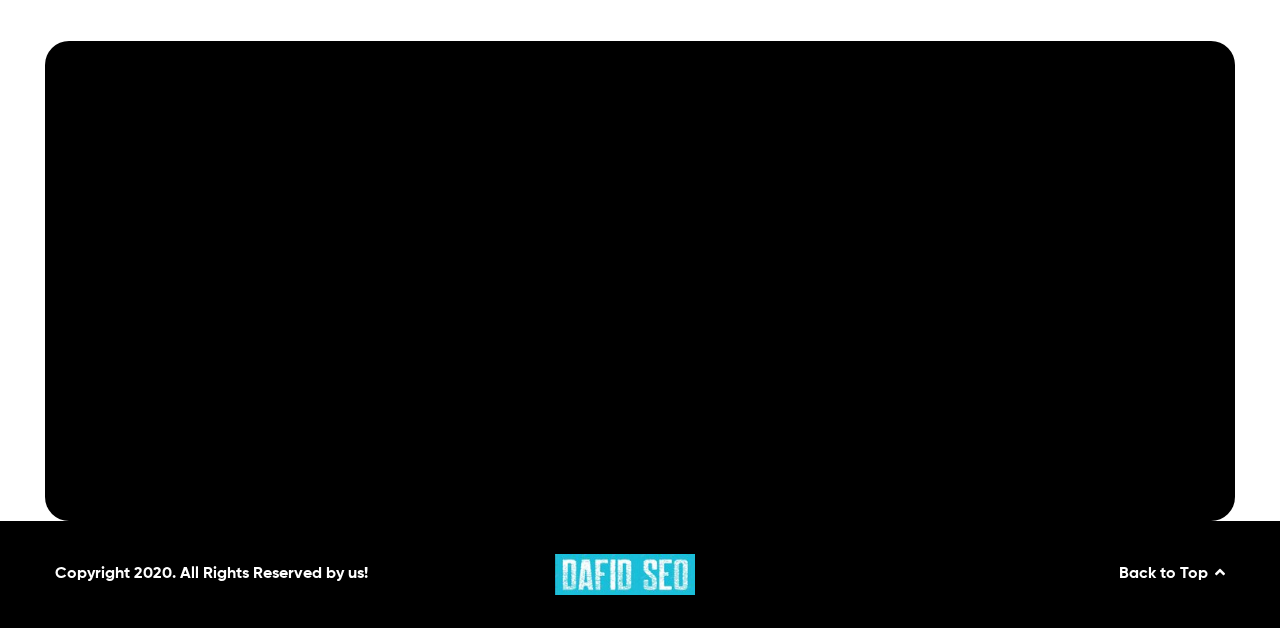
==== commit a8207692: "Add files via upload" ====
--- a/3CaraMudahBukaTokodiShop.html
+++ b/3CaraMudahBukaTokodiShop.html
@@ -27,7 +27,7 @@
             <div class="container custom-container">
                 <nav class="menu-area d-flex align-items-center">
                     <div class="logo">
-                        <a href="index.html"><img src="assets/img/logo/logo.png" alt="logo" /></a>
+                        <a href="index.html"><img src="assets/img/logo/dafid seo.jpg" alt="logo" /></a>
                     </div>
                     <ul class="main-menu d-flex align-items-center">
                         <li>
@@ -99,7 +99,7 @@
                         <div class="close-sidebar"><span></span><span></span></div>
                         <div class="logo">
                             <a href="index.html">
-                                <img src="assets/img/logo/logo.png" alt="logo" />
+                                <img src="assets/img/logo/dafid seo.jpg" alt="logo" />
                             </a>
                         </div>
                         <form class="asidesearch-bar">
@@ -460,7 +460,7 @@
                         <div class="col-lg-2 col-md-4 col-sm-12">
                             <div class="copyright-area-logo">
                                 <a href="index.html">
-                                    <img src="assets/img/logo/logo.png" alt="logo" class="img-fluid" />
+                                    <img src="assets/img/logo/dafid seo.jpg" alt="logo" class="img-fluid" />
                                 </a>
                             </div>
                         </div>
